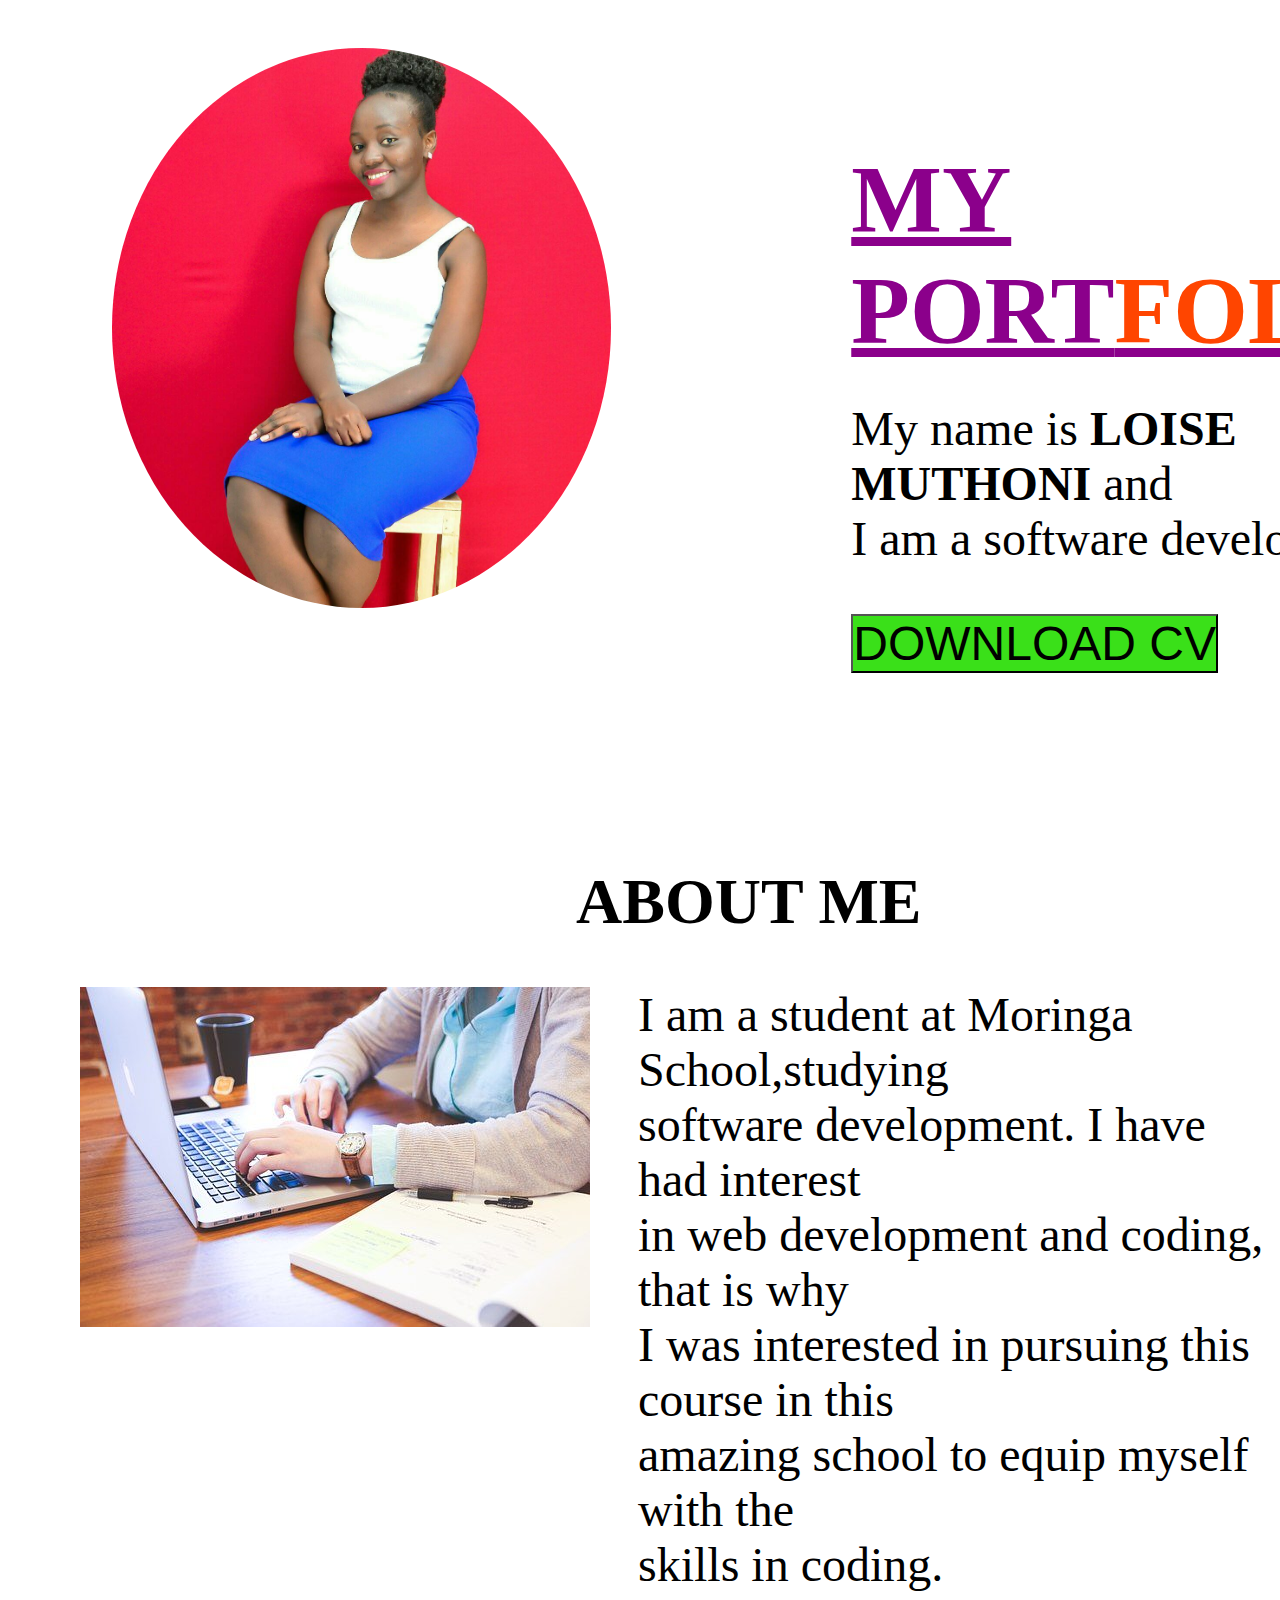
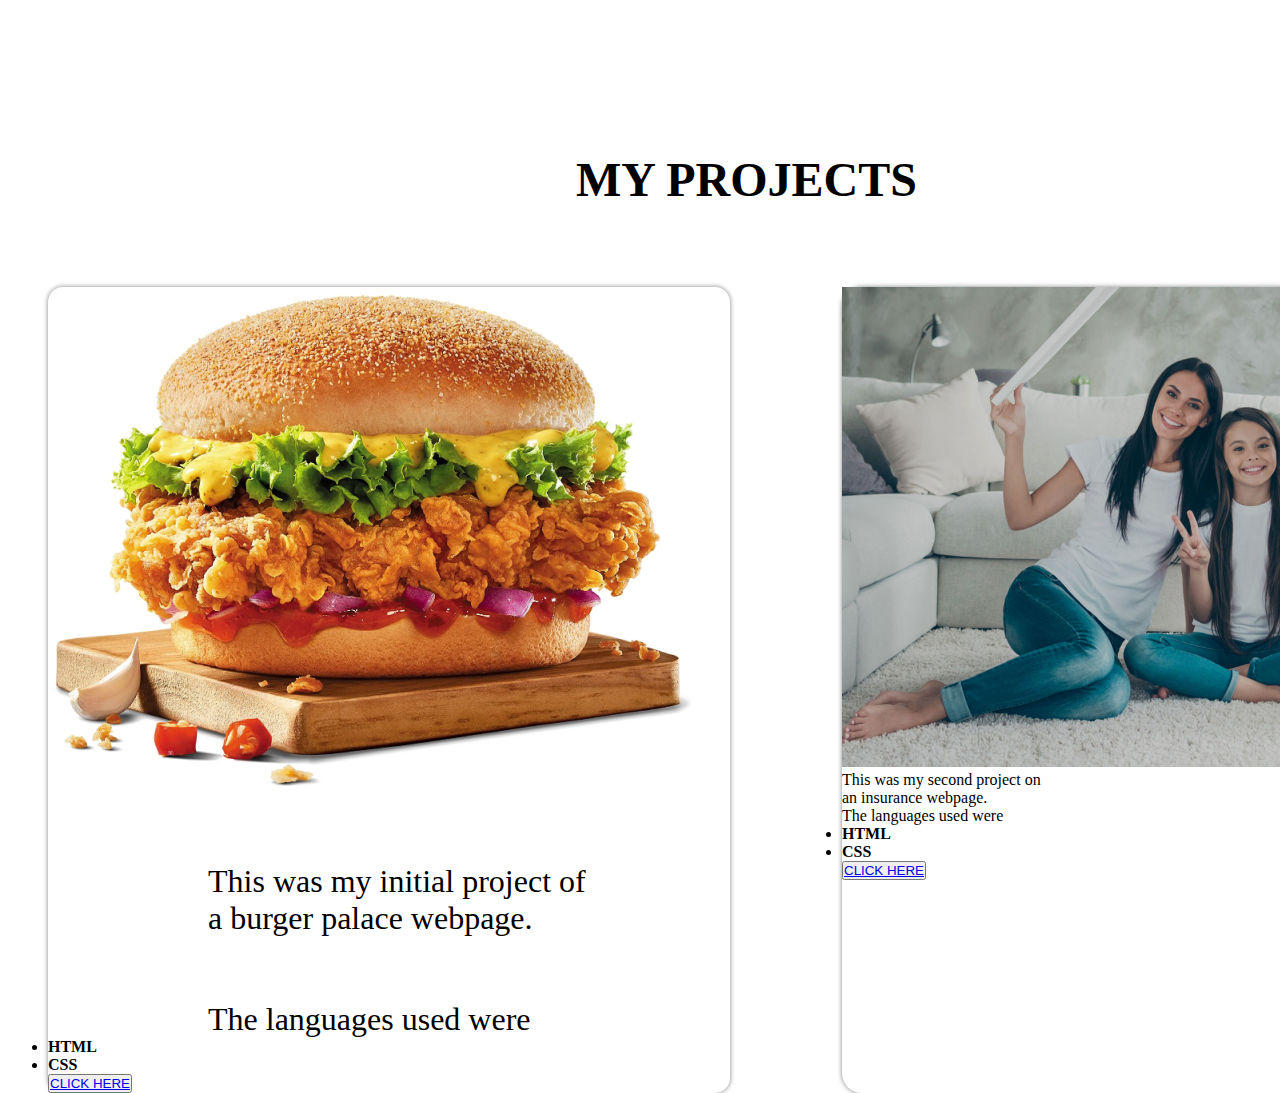
==== my.html @ 120e9151 "added a class to the link buttons" ====
<!DOCTYPE html>
<html lang="en">

<head>
    <meta charset="UTF-8">
    <meta http-equiv="X-UA-Compatible" content="IE=edge">
    <meta name="viewport" content="width=device-width, initial-scale=1.0">
    <title>My-Portfolio</title>
    <link rel="stylesheet" href="index.css">
</head>

<body>

    <div class="head">
        <div id="head1">
            <img class="p1" src="/images/fb.jpg" height="600px">
        </div>

        <div id="head2">
            <h1 class="l"><u>MY PORT<span>FOLIO</u></span></h1>
            <p>My name is <strong>LOISE MUTHONI</strong> and<br>I am a software developer!</p>
            <button class="b1"> DOWNLOAD CV</button>
        </div>
    </div>

    <div id="me1">
        <h2>ABOUT ME</h2>
    </div>

    <div class="me">
        <div id="mee">
            <img src="/images/student-849825__340.jpg">
        </div>

        <div id="me2">
            <p>I am a student at Moringa School,studying<br>software development. I have had interest<br>in web
                development and coding, that is why<br>I was interested in pursuing this course in this<br>amazing
                school to equip myself with the<br>skills in coding.</p>
        </div>

    </div>

    <div id="tin">
        <h2>MY PROJECTS</h2>
    </div>

    <div class="proj">
        <div id="proj1">
            <img src="/images/SeekPng 2.png">
            <p>This was my initial project of<br>a burger palace webpage.</p>
            <p>The languages used were</p>
            <ul>
                <li><strong>HTML</strong></li>
                <li><strong>CSS</strong></li>
            </ul>
            <button class="s"><a href="muthonimuriithi.github.io/retake1/">CLICK HERE</a></button>
        </div>
        <div id="proj2">
            <img src="/images/hero-cover.3 (copy).png" height="480px">
            <p>This was my second project on<br>an insurance webpage.</p>
            <p>The languages used were</p>
            <ul>
                <li><strong>HTML</strong></li>
                <li><strong>CSS</strong></li>
            </ul>
            <button class="ss"><a href="muthonimuriithi.github.io/week2-project/">CLICK HERE</a></button>
        </div>
    </div>







</body>

</html>
---- index.css ----
*{
    margin: 0;
    padding: 0;
}
.head{
    display: flex;
    margin-bottom: 5em;
}
.p1{
    border-radius: 50%;
    height: 35em;
    margin-left: 7em;
    margin-top: 3em;
}
#head2{
    margin-top: 3em;
    margin-left: 5em;
    font-size: 3em;
}
.l{
    margin-bottom: 35px;
    color: darkmagenta;
}
#head2 span{
    color: orangered;
}
.b1{
    background-color: rgb(58, 224, 25);
    color: black;
    font-size: 1em;
    margin-top: 1em;
}
.me{
    display: flex;
    margin-top: 3em;
    margin-left: 5em;
}
#me2{
    font-size: 3em;
    margin-left: 1em;
}
#me1 h2{
    margin-left: 9em;
    font-size: 4em;
    margin-top: 3em;
}
.proj{
    display: flex;
    padding-top: 5em;
}
#tin{
    margin-top: 5em;
    margin-left: 18em;
    font-size: 2em;
}
#proj1{
    box-shadow: 0px 0px 5px grey;
    border-radius: 15px;
    margin-right: 7em;
    margin-left: 3em;
}
#proj2{
    box-shadow: 0px 0px 5px grey;
    border-radius: 20px;  
}
#proj1 p{
    font-size: 2em;
    margin-top: 2em;
    margin-left: 5em;
}
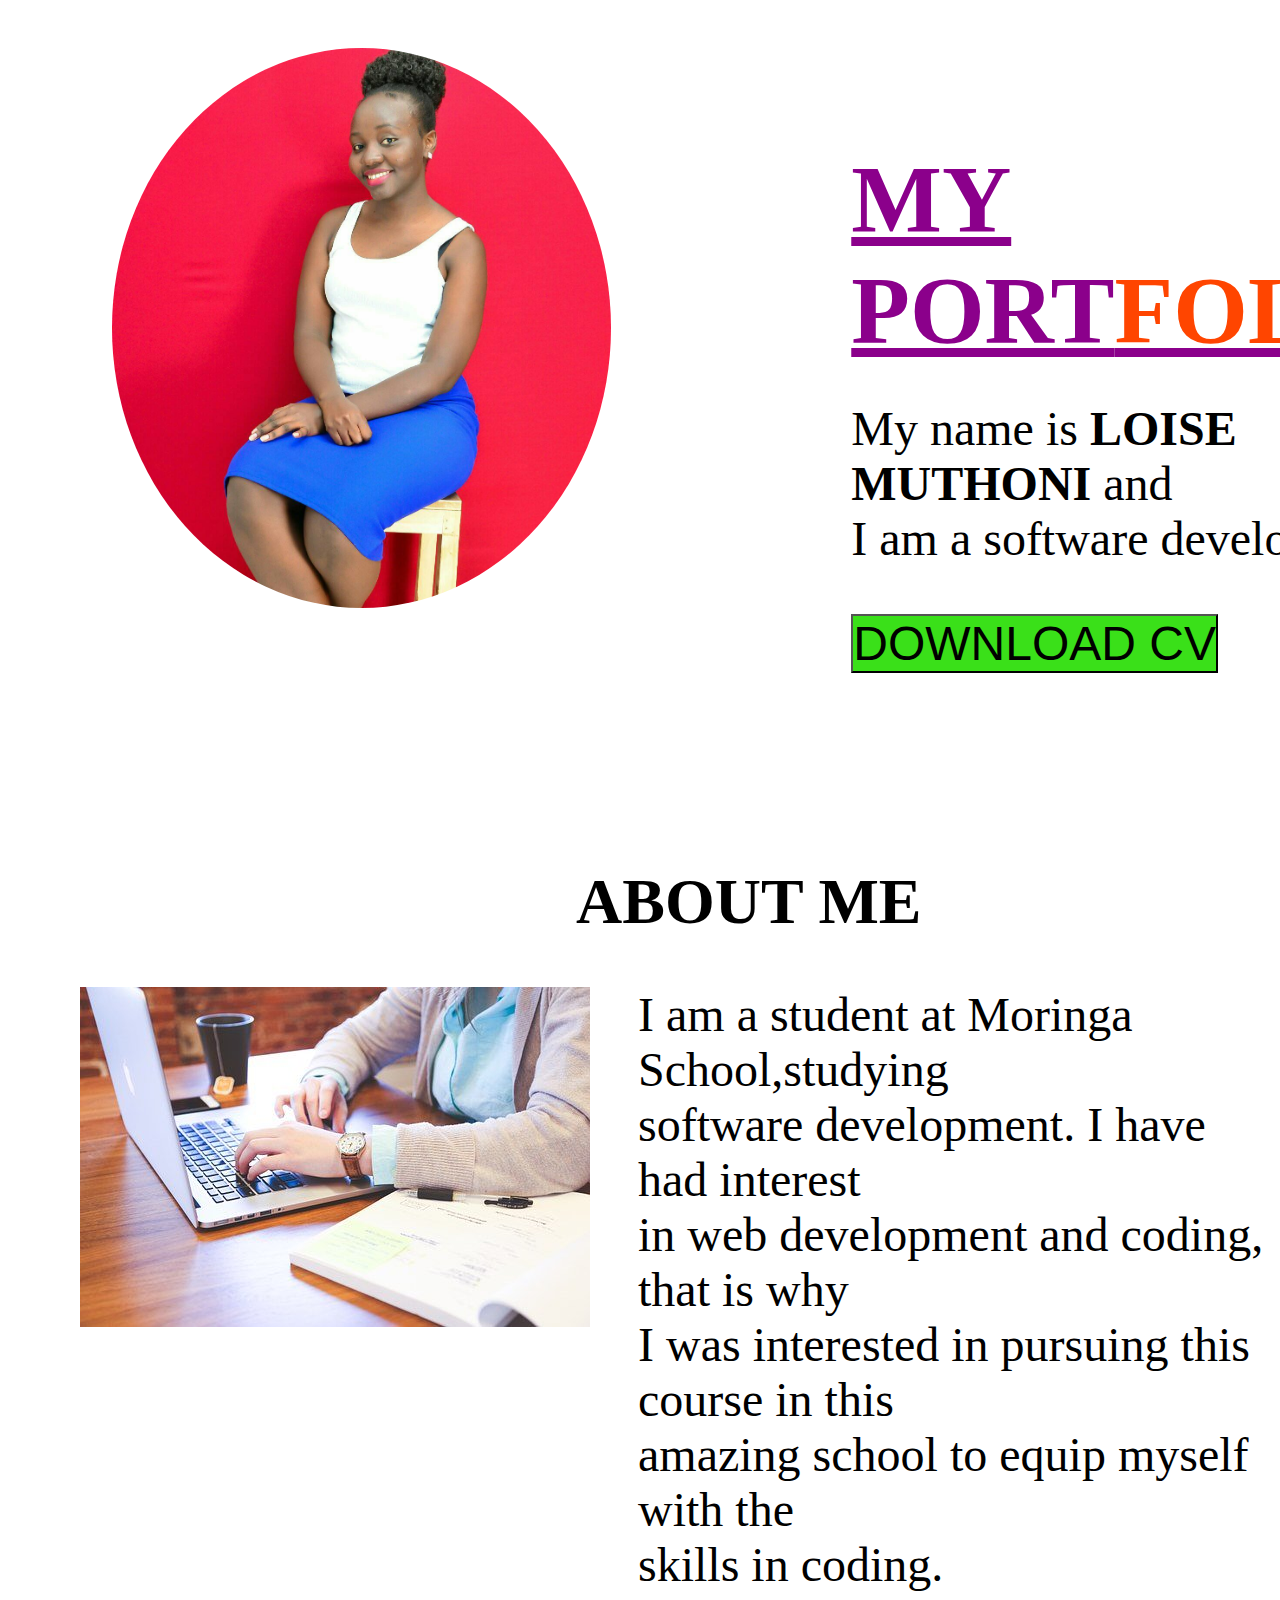
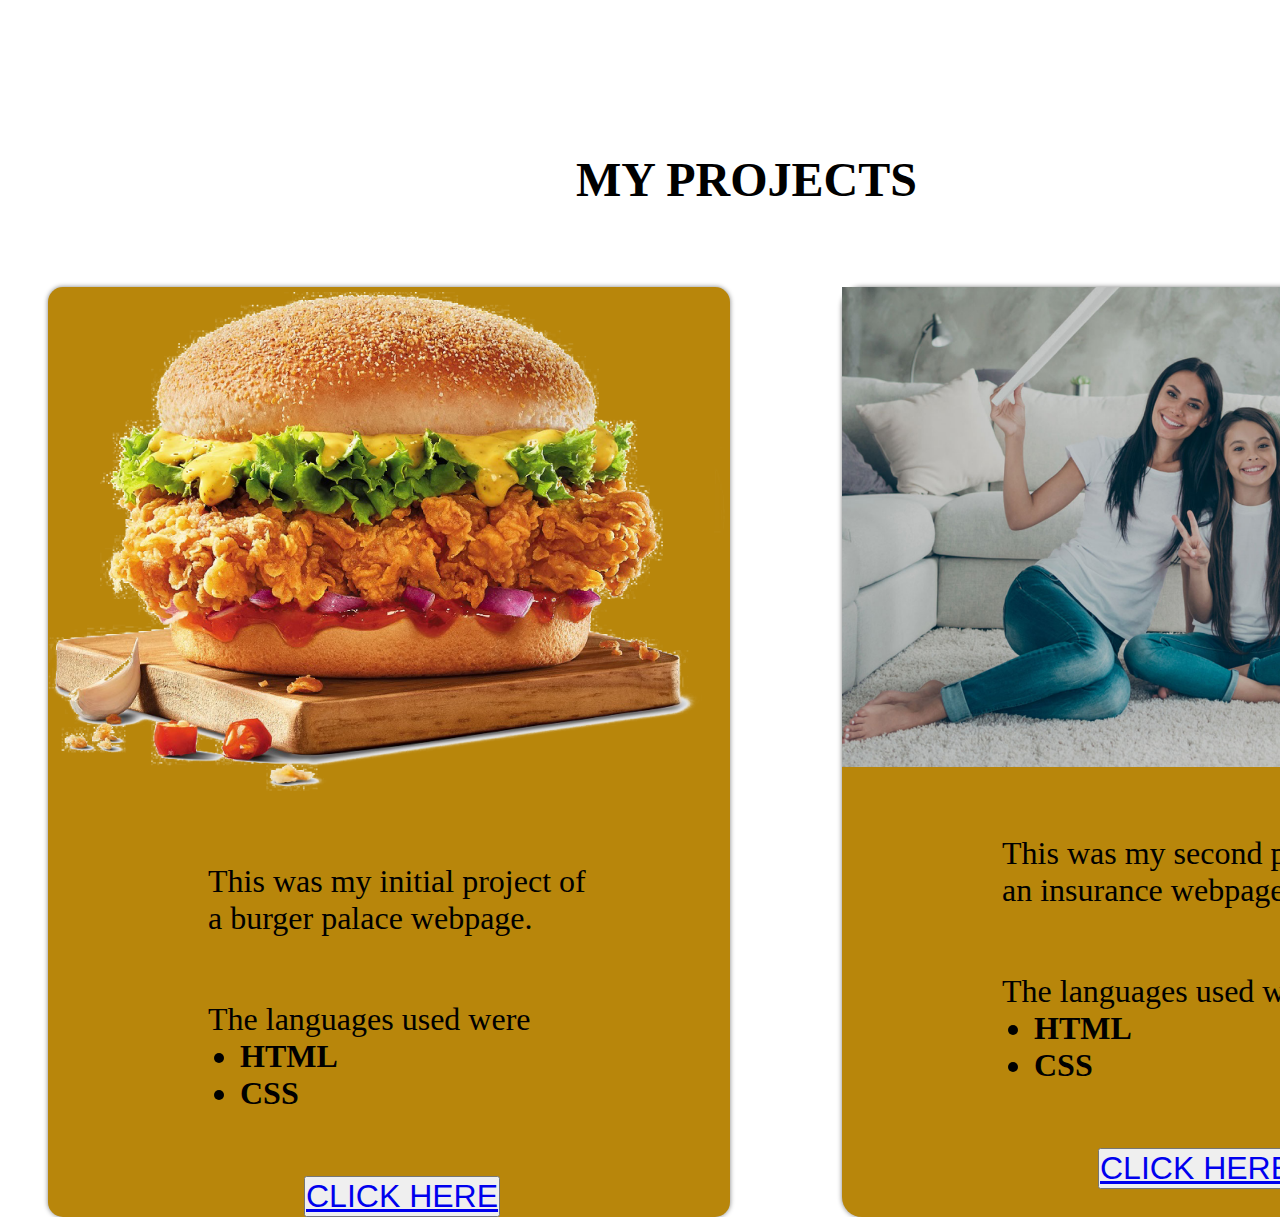
==== commit 5b4255b2: "added a class hobbs for my hobbies" ====
--- a/my.html
+++ b/my.html
@@ -53,7 +53,7 @@
                 <li><strong>HTML</strong></li>
                 <li><strong>CSS</strong></li>
             </ul>
-            <button class="s"><a href="muthonimuriithi.github.io/retake1/">CLICK HERE</a></button>
+            <button class="s"><a href="https://muthonimuriithi.github.io/Retake1/">CLICK HERE</a></button>
         </div>
         <div id="proj2">
             <img src="/images/hero-cover.3 (copy).png" height="480px">
@@ -63,8 +63,12 @@
                 <li><strong>HTML</strong></li>
                 <li><strong>CSS</strong></li>
             </ul>
-            <button class="ss"><a href="muthonimuriithi.github.io/week2-project/">CLICK HERE</a></button>
+            <button class="ss"><a href="https://muthonimuriithi.github.io/week2-project/">CLICK HERE</a></button>
         </div>
+    </div>
+
+    <div class="hobbs">
+        
     </div>
 
 
--- a/index.css
+++ b/index.css
@@ -58,15 +58,41 @@
     border-radius: 15px;
     margin-right: 7em;
     margin-left: 3em;
+    background-color: darkgoldenrod;
 }
 #proj2{
     box-shadow: 0px 0px 5px grey;
-    border-radius: 20px;  
+    border-radius: 20px; 
+    background-color: darkgoldenrod; 
 }
 #proj1 p{
     font-size: 2em;
     margin-top: 2em;
     margin-left: 5em;
 }
+#proj2 p{
+    font-size: 2em;
+    margin-top: 2em;
+    margin-left: 5em;
+}
+#proj1 li{
+    font-size: 2em;
+    margin-left: 6em;
+}
+.s{
+    margin-left: 8em;
+    font-size: 2em;
+    margin-top: 2em;
+
+}
+#proj2 li{
+    font-size: 2em;
+    margin-left: 6em;
+}
+.ss{
+    margin-left: 8em;
+    font-size: 2em;
+    margin-top: 2em;  
+}
 
 
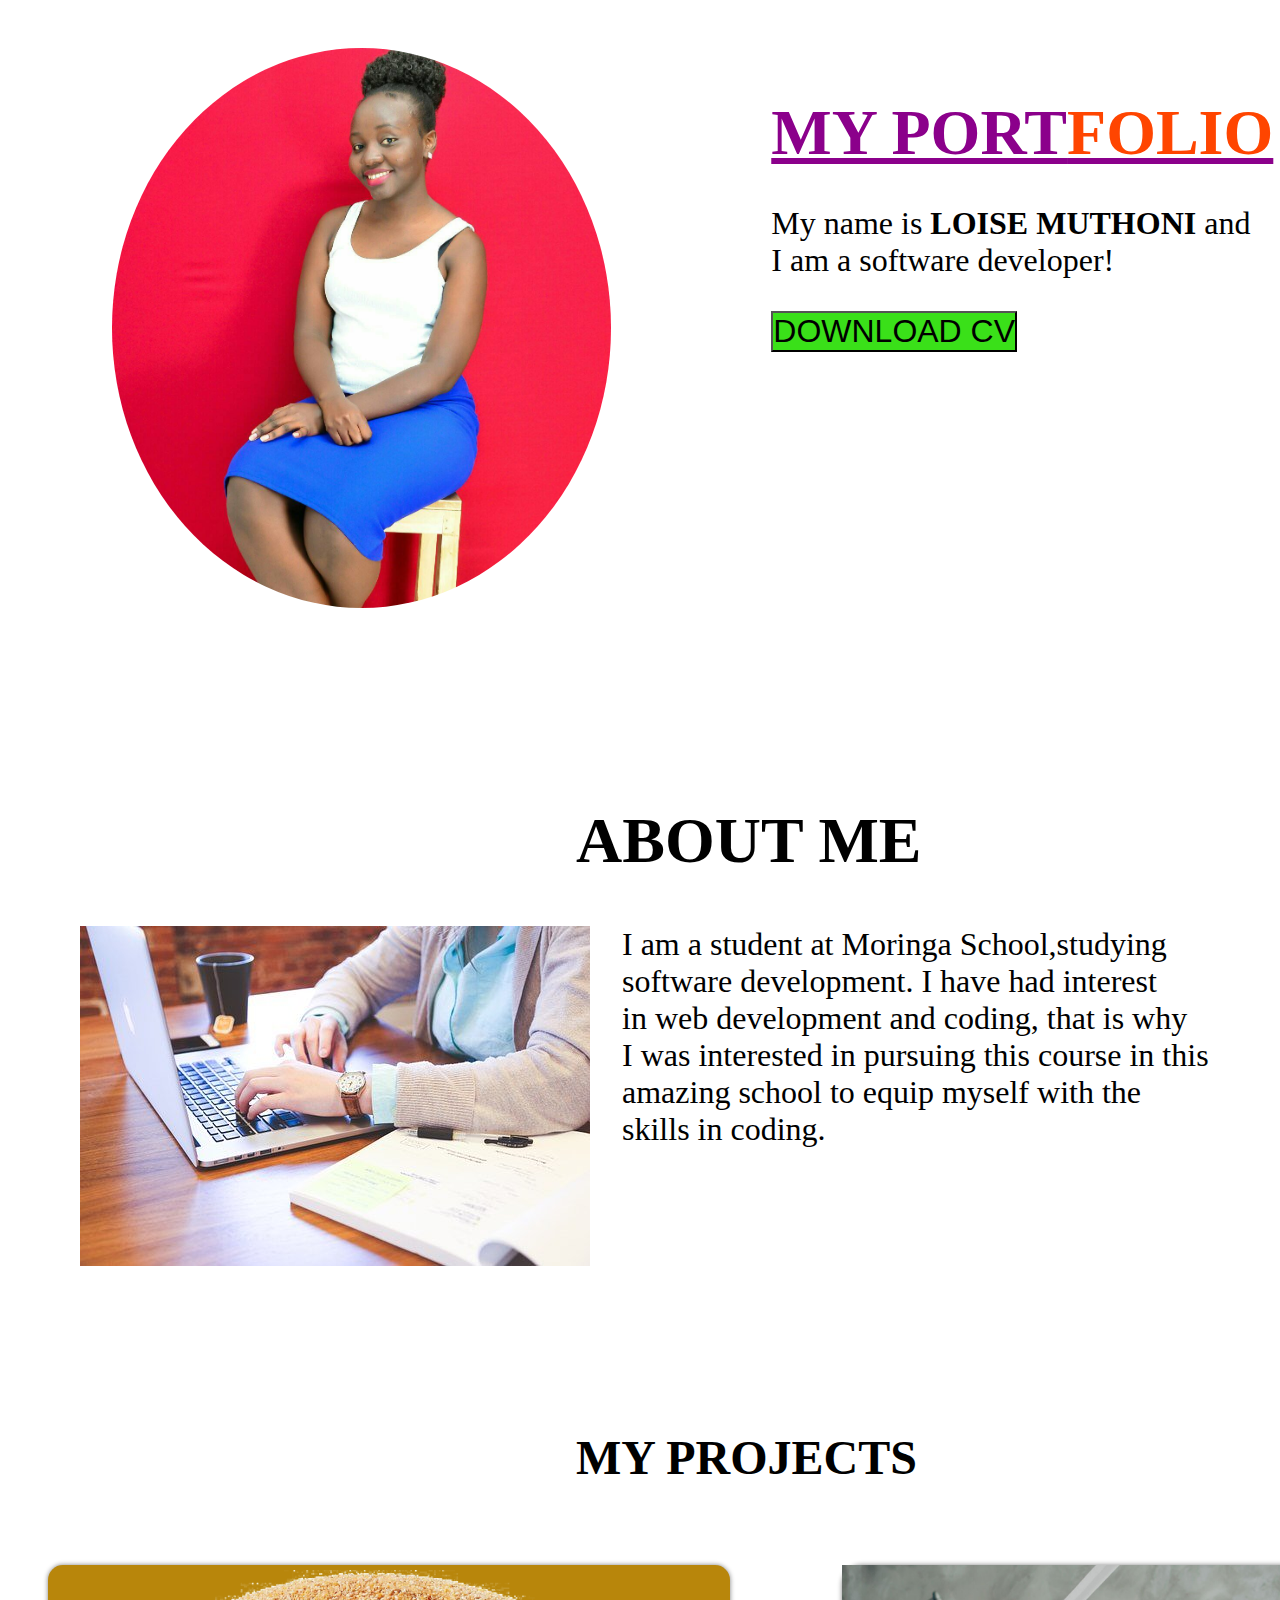
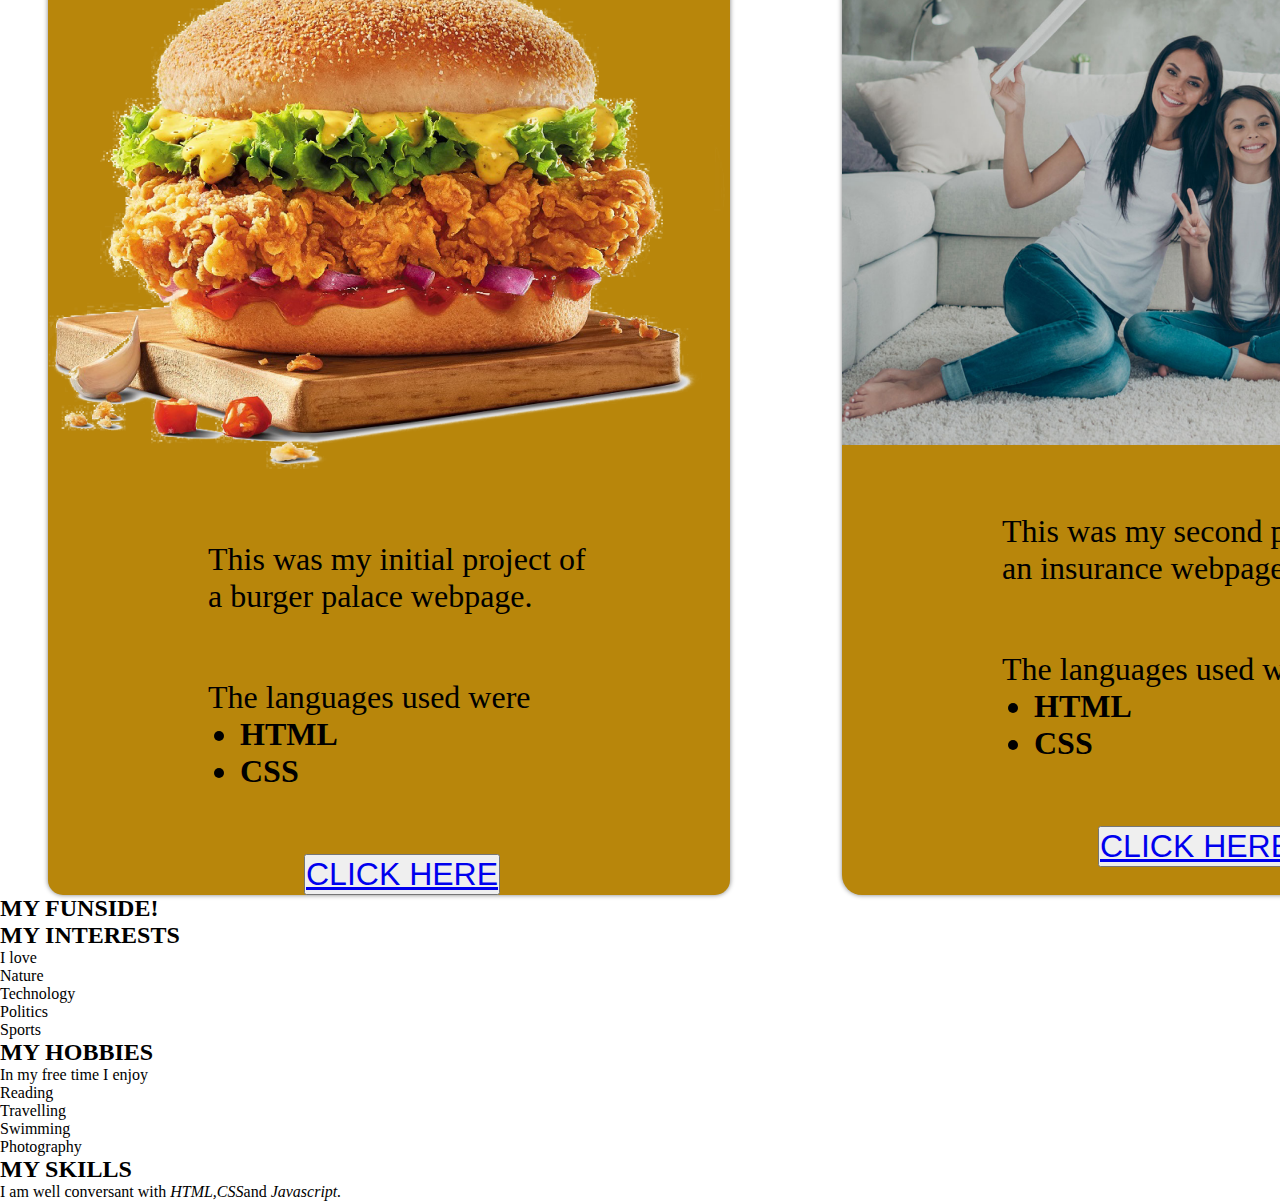
==== commit f382c411: "added id to my hobbies and skills" ====
--- a/my.html
+++ b/my.html
@@ -67,8 +67,42 @@
         </div>
     </div>
 
+    <div class="fun">
+        <h2><strong>MY FUN<span>SIDE!</span></strong></h2>
+    </div>
+
     <div class="hobbs">
-        
+        <div id="A">
+            <h2><strong>MY INTERESTS</strong></h2>
+            <p>I love</p>
+            <ul>
+                <li>Nature</li>
+                <li>Technology</li>
+                <li>Politics</li>
+                <li>Sports</li>
+            </ul>
+        </div>
+
+        <div id="B">
+            <h2><strong>MY HOBBIES</strong></h2>
+            <p>In my free time I enjoy</p>
+            <ol>
+                
+                <li>Reading</li>
+                <li>Travelling</li>
+                <li>Swimming</li>
+                <li>Photography</li>
+            </ol>
+        </div>
+
+        <div id="C">
+            <h2><strong>MY SKILLS</strong></h2>
+            <p>I am well conversant with <em>HTML,CSS</em>and <em>Javascript.</em></p>
+            
+
+        </div>
+
+
     </div>
 
 
--- a/index.css
+++ b/index.css
@@ -15,7 +15,7 @@
 #head2{
     margin-top: 3em;
     margin-left: 5em;
-    font-size: 3em;
+    font-size: 2em;
 }
 .l{
     margin-bottom: 35px;
@@ -36,7 +36,7 @@
     margin-left: 5em;
 }
 #me2{
-    font-size: 3em;
+    font-size: 2em;
     margin-left: 1em;
 }
 #me1 h2{
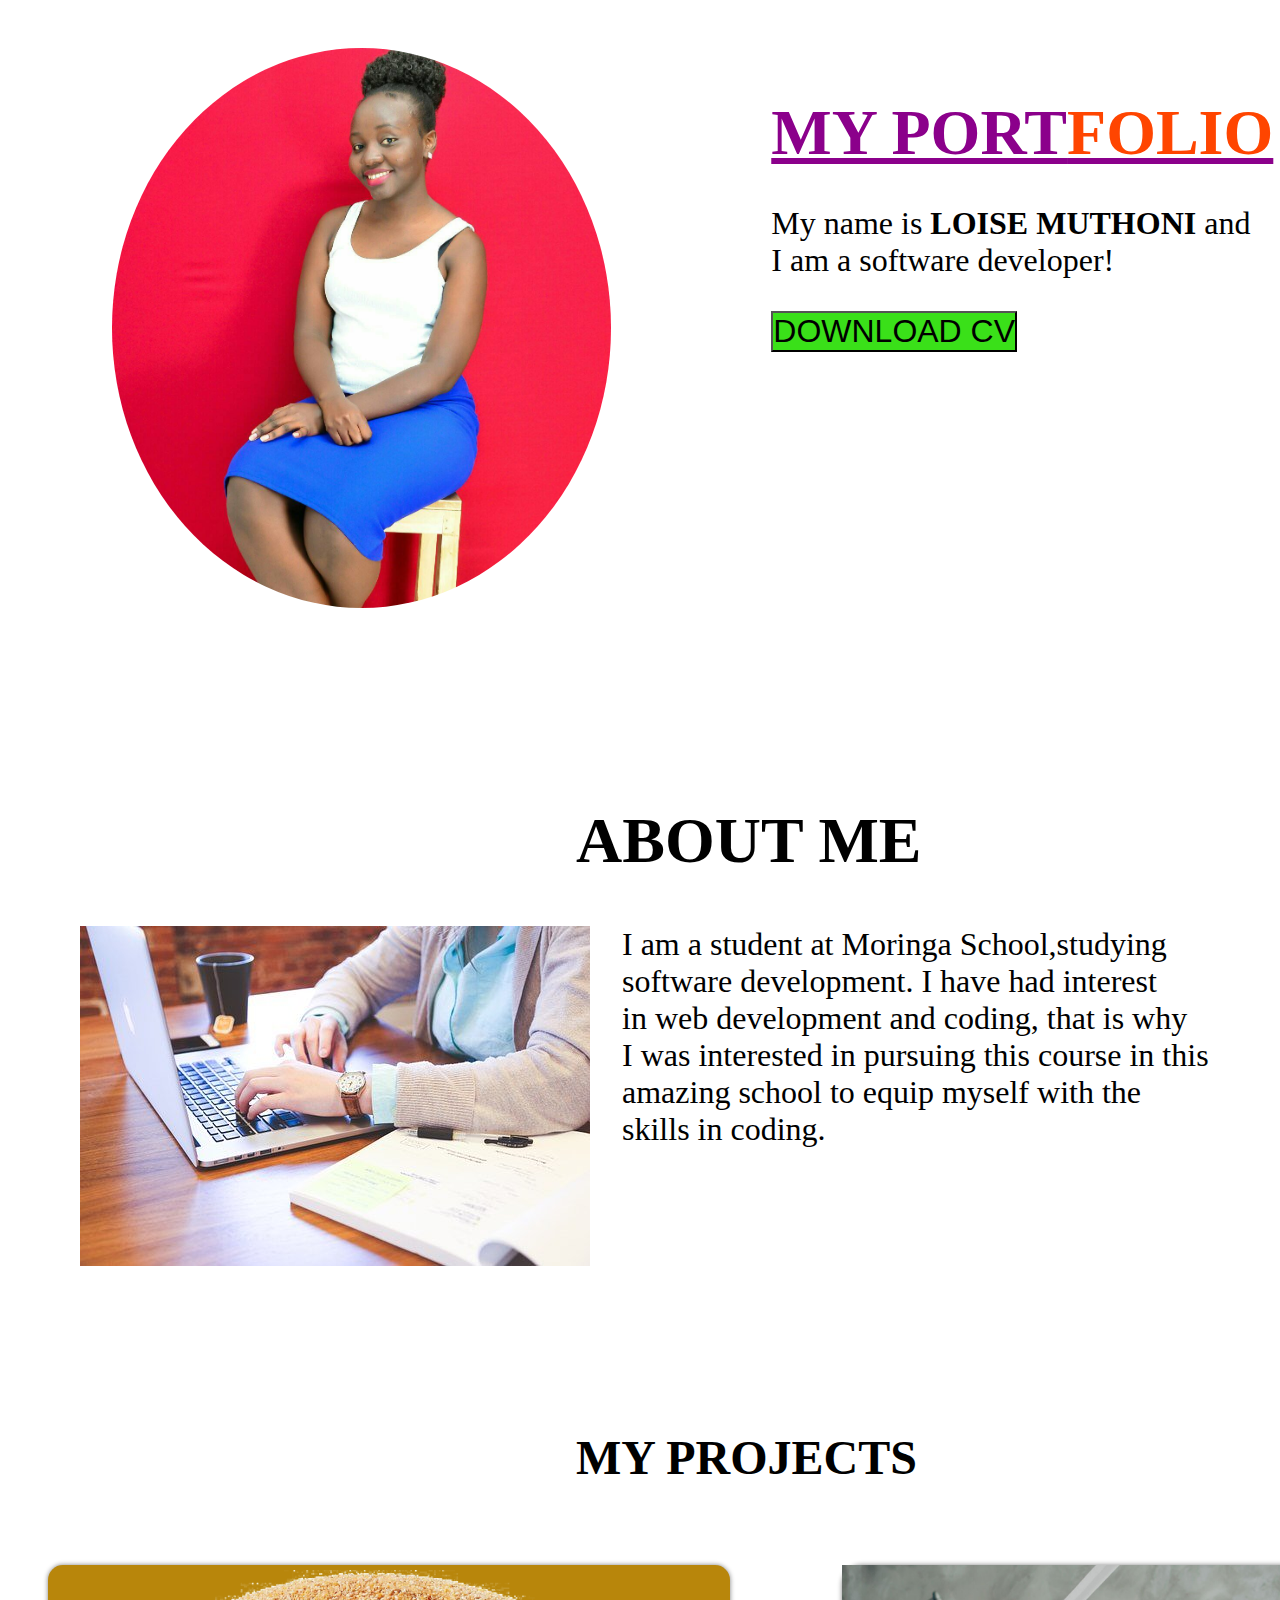
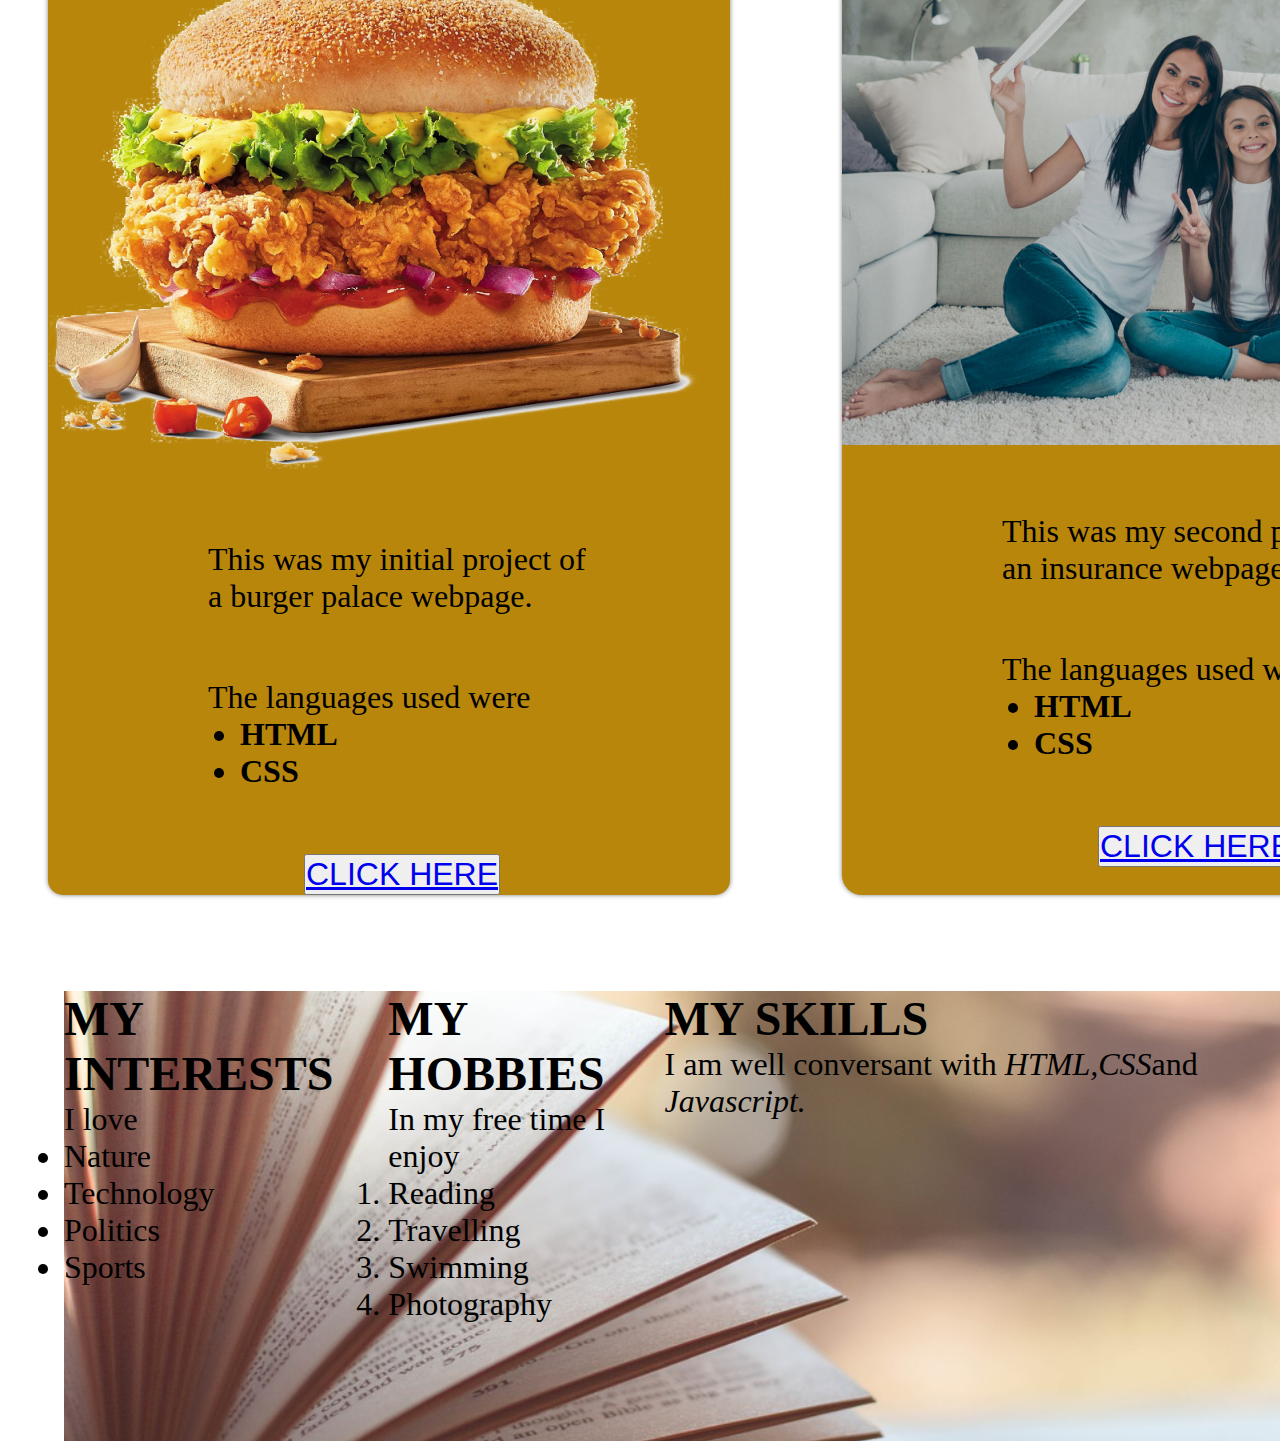
==== commit 53776f1d: "added div id to my skills and hobbies" ====
--- a/my.html
+++ b/my.html
@@ -67,9 +67,7 @@
         </div>
     </div>
 
-    <div class="fun">
-        <h2><strong>MY FUN<span>SIDE!</span></strong></h2>
-    </div>
+    
 
     <div class="hobbs">
         <div id="A">
@@ -98,7 +96,7 @@
         <div id="C">
             <h2><strong>MY SKILLS</strong></h2>
             <p>I am well conversant with <em>HTML,CSS</em>and <em>Javascript.</em></p>
-            
+
 
         </div>
 
--- a/index.css
+++ b/index.css
@@ -94,5 +94,21 @@
     font-size: 2em;
     margin-top: 2em;  
 }
+.hobbs{
+    display: flex;
+    font-size: 2em;
+    justify-content: space-between;
+    margin-top: 3em;
+    margin-left: 2em;
+}
+.hobbs{
+    background-image: url("/images/hobbies.jpg");
+    background-repeat: no-repeat;
+    background-position: center;
+    background-size: cover;
+    background-blend-mode: darken;
+    height: 50vh;
+}
 
 
+
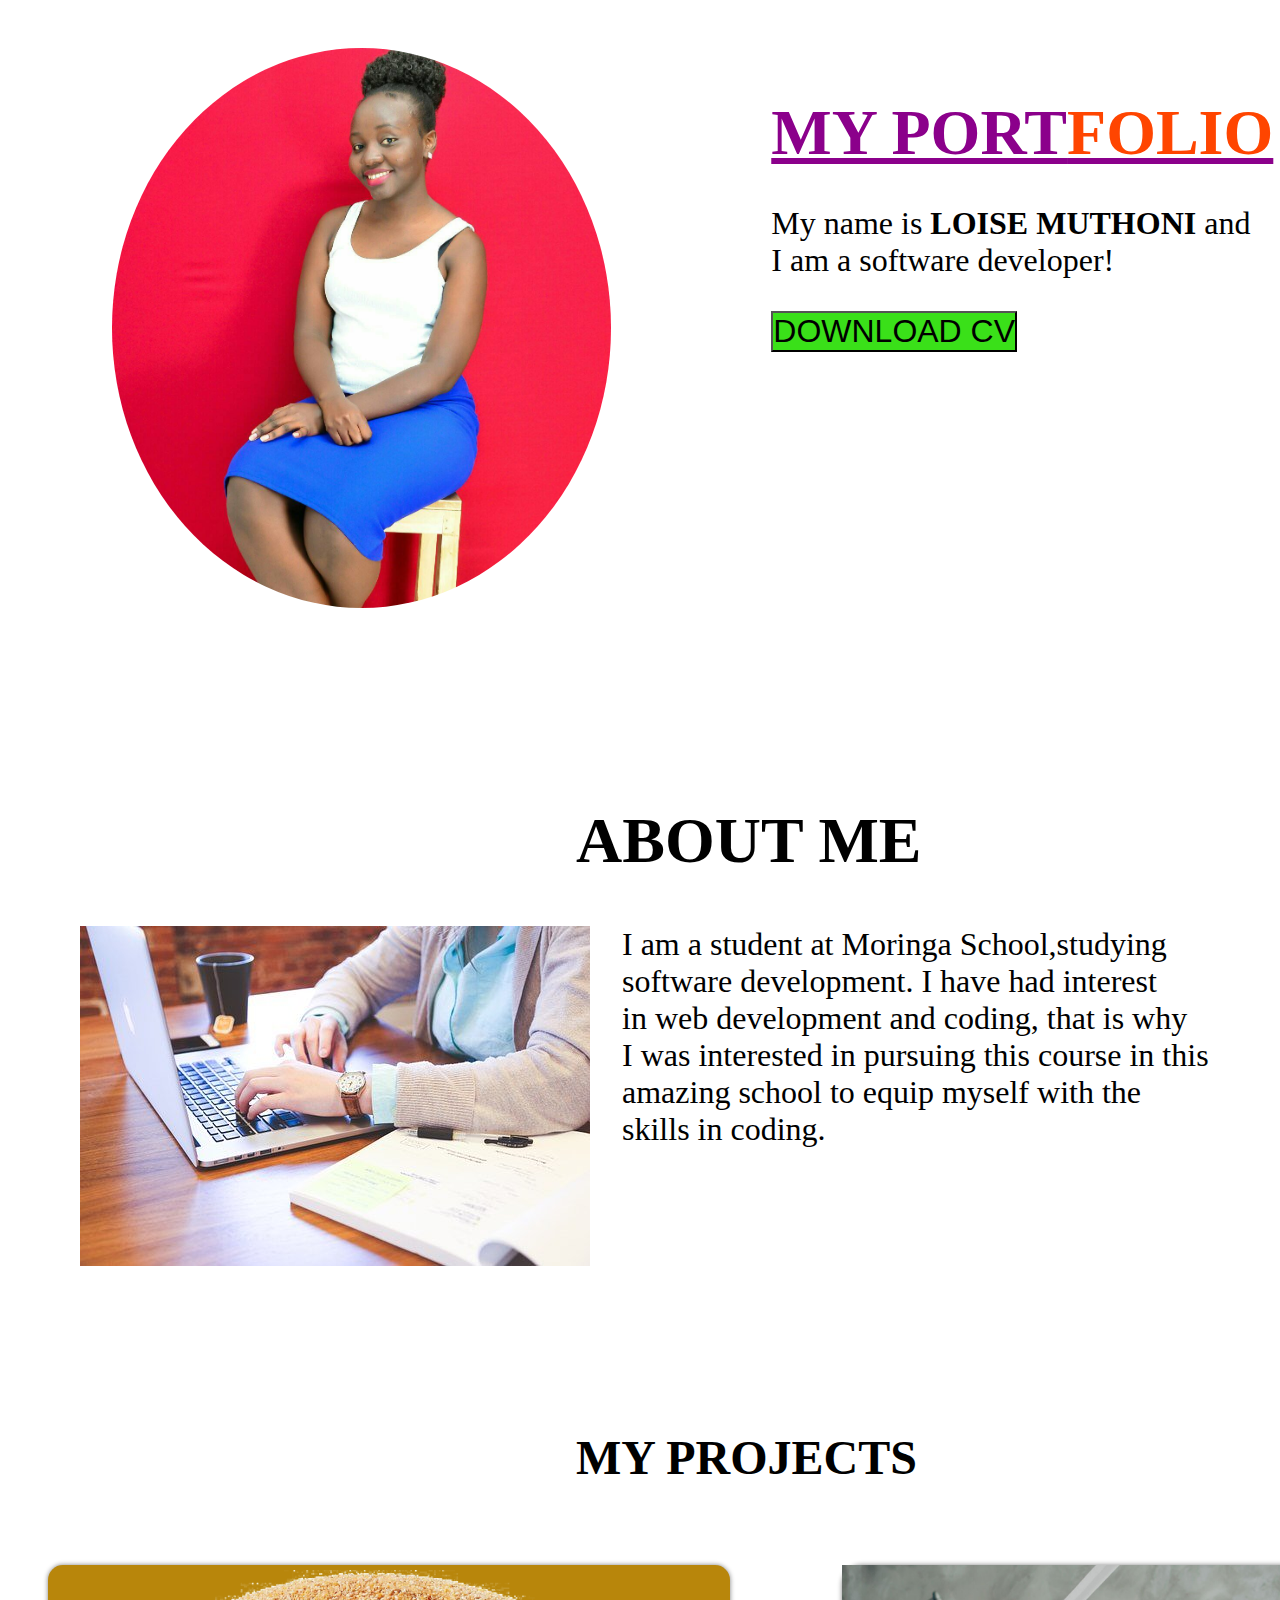
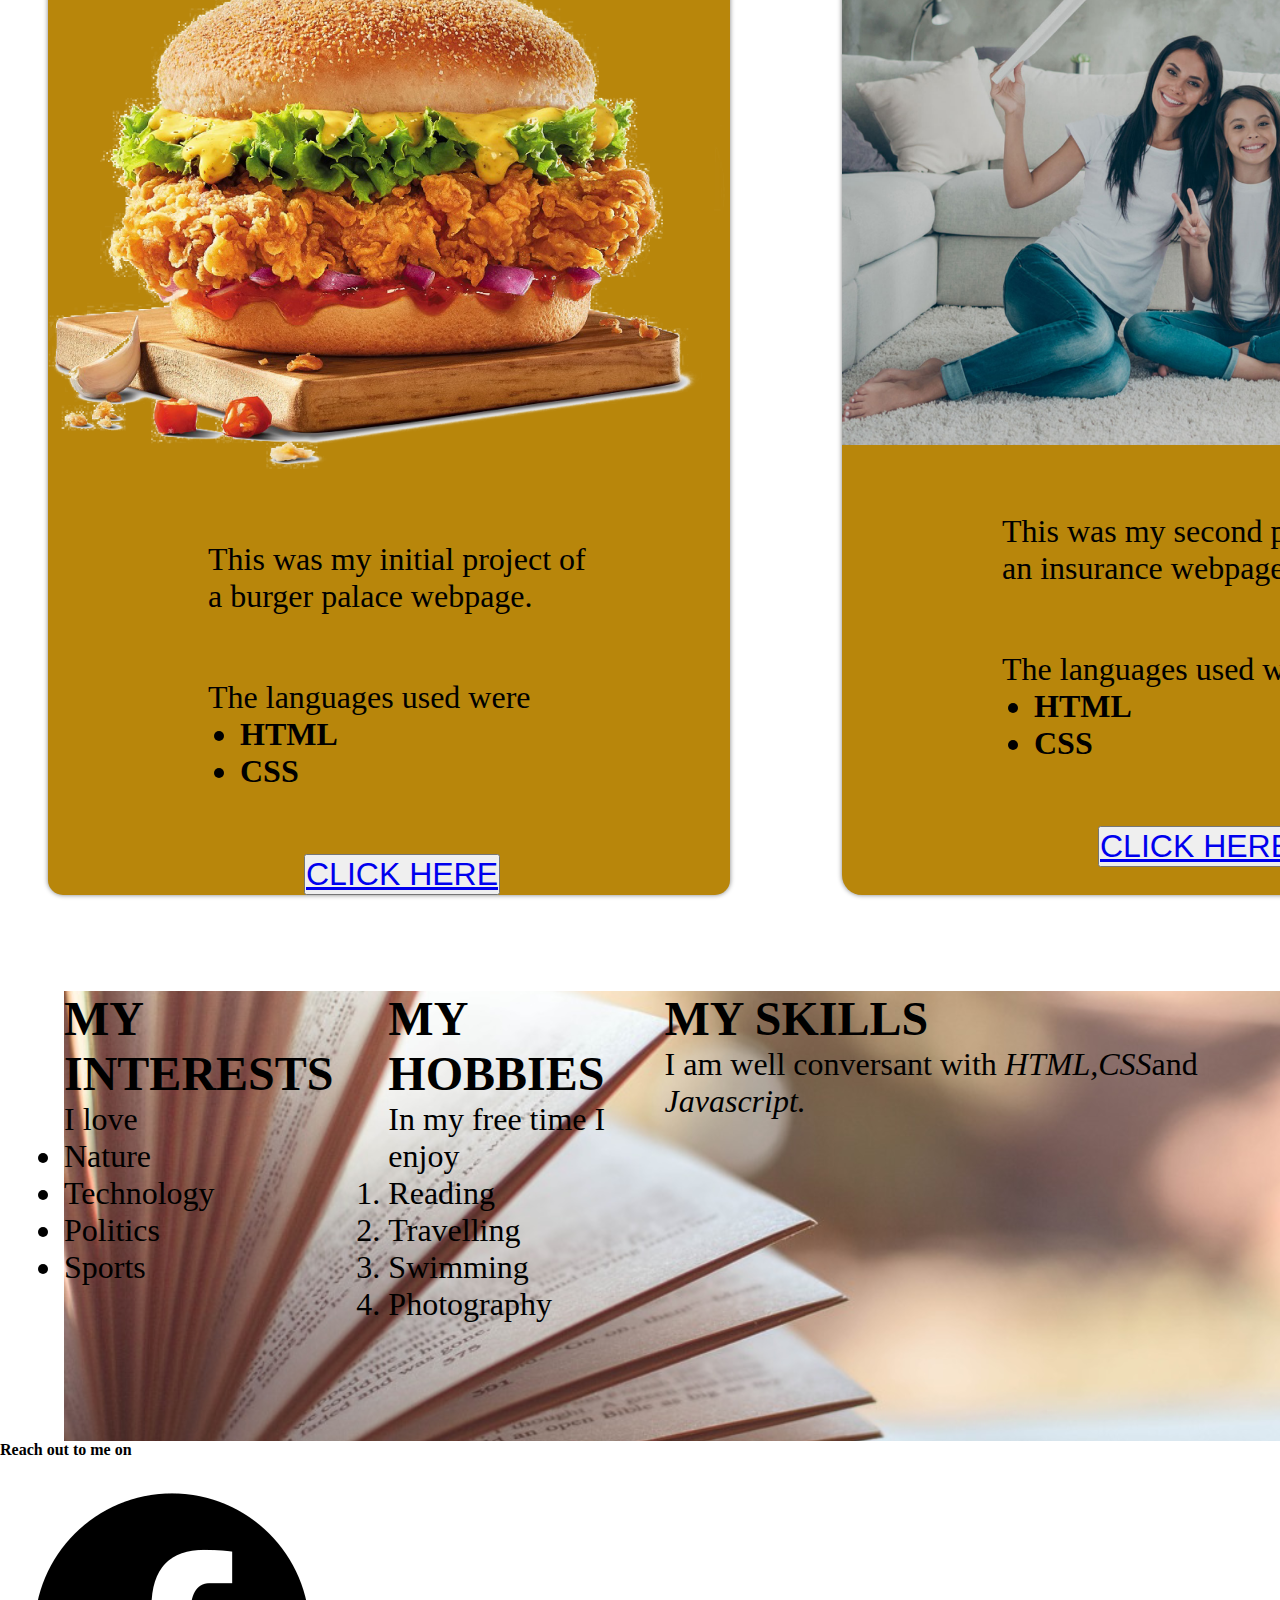
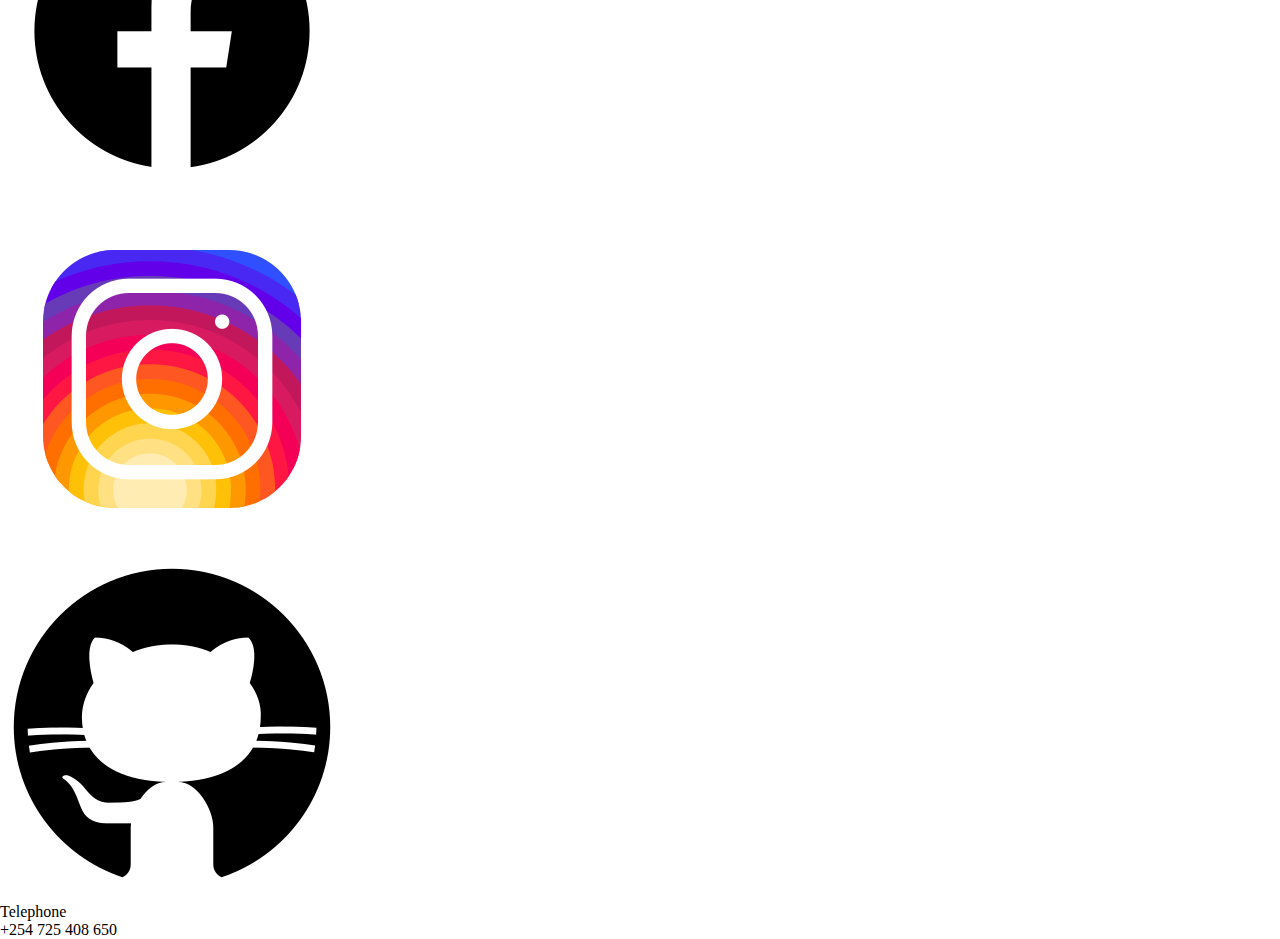
==== commit 5ad24375: "added class footer for my contacts" ====
--- a/my.html
+++ b/my.html
@@ -67,7 +67,7 @@
         </div>
     </div>
 
-    
+
 
     <div class="hobbs">
         <div id="A">
@@ -85,7 +85,7 @@
             <h2><strong>MY HOBBIES</strong></h2>
             <p>In my free time I enjoy</p>
             <ol>
-                
+
                 <li>Reading</li>
                 <li>Travelling</li>
                 <li>Swimming</li>
@@ -96,12 +96,28 @@
         <div id="C">
             <h2><strong>MY SKILLS</strong></h2>
             <p>I am well conversant with <em>HTML,CSS</em>and <em>Javascript.</em></p>
+        </div>
+    </div>
+
+    <div class="footer">
+        <p><strong>Reach out to me on</strong></p>
+        <div id="fb">
+            <img src="/images/facebook-new.png">
+        </div>
+        <div id="inst">
+            <img src="/images/instagram-new--v1.png">
+        </div>
+        <div id="git">
+            <img src="/images/github.png">
+        </div>
+        <div id="cont">
+            <p>Telephone</p>
+            <p>+254 725 408 650</p>
+        </div>
+    </div>
 
 
-        </div>
 
-
-    </div>
 
 
 
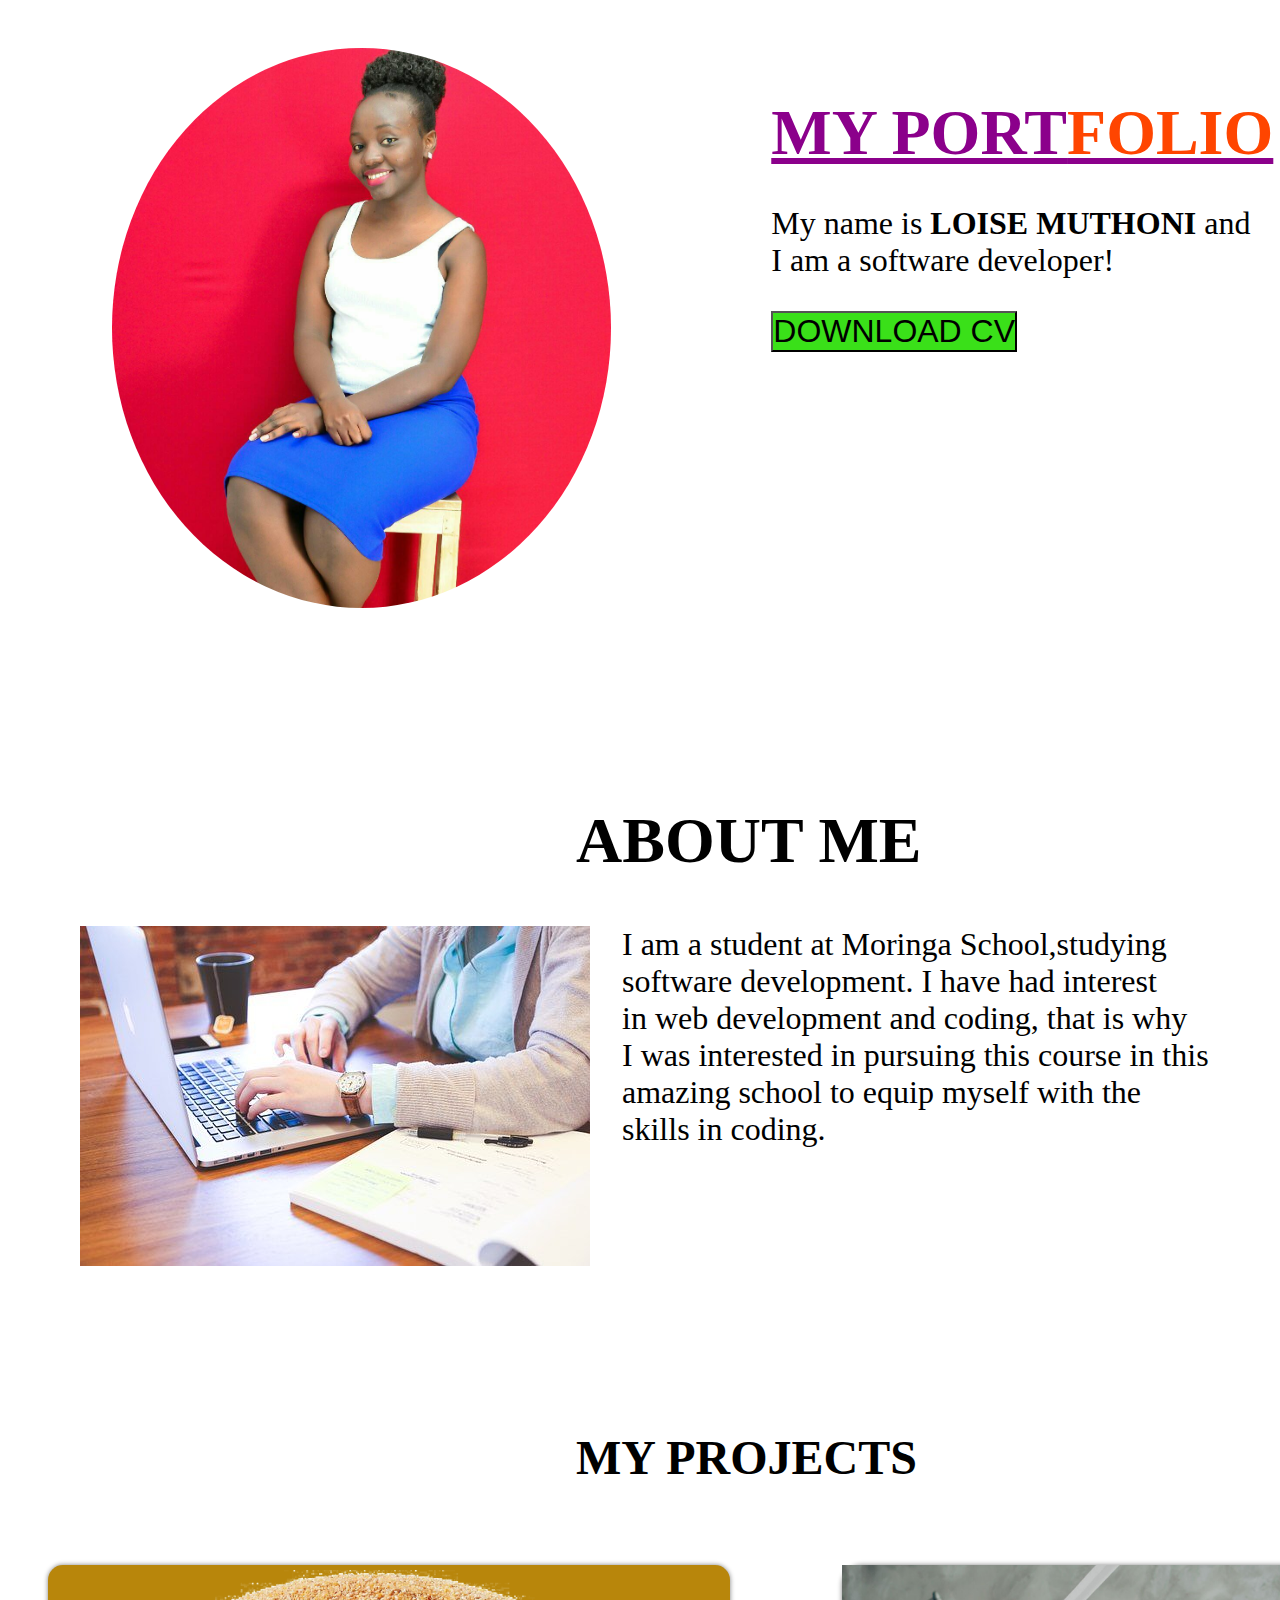
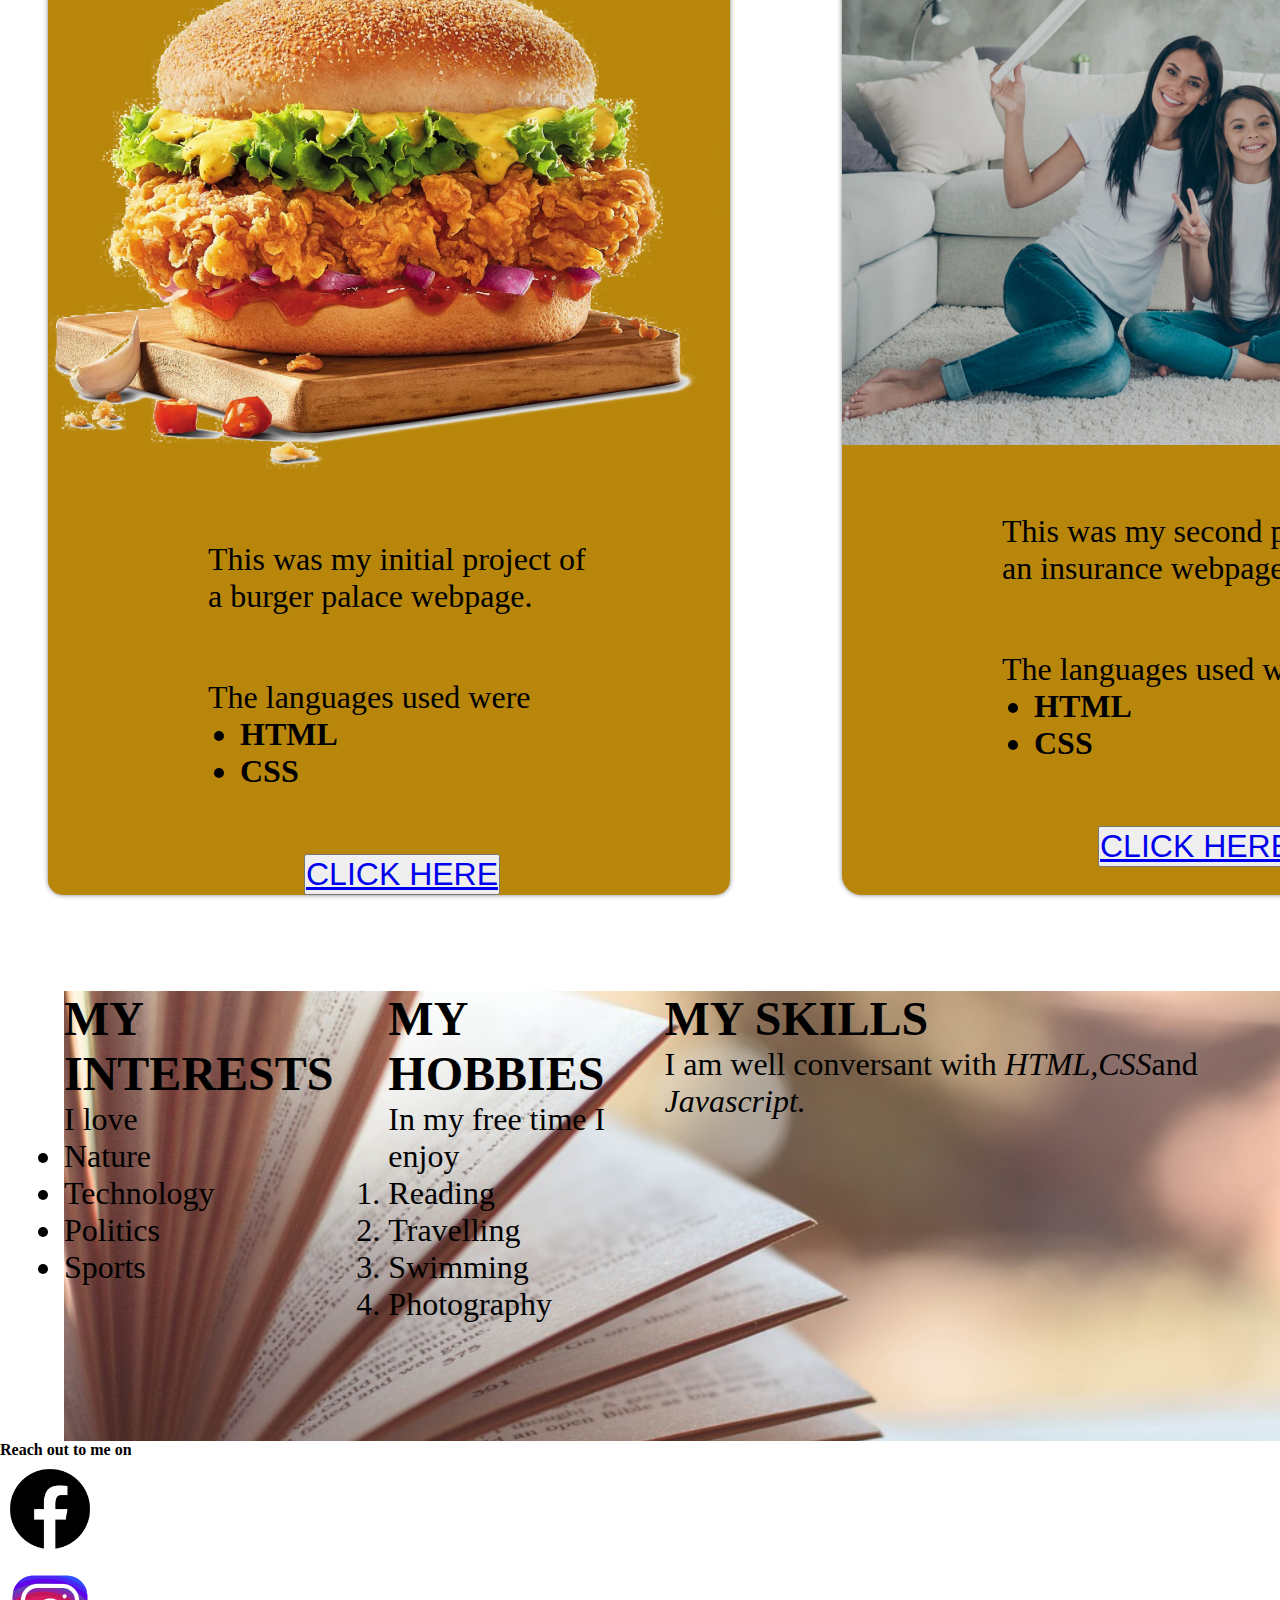
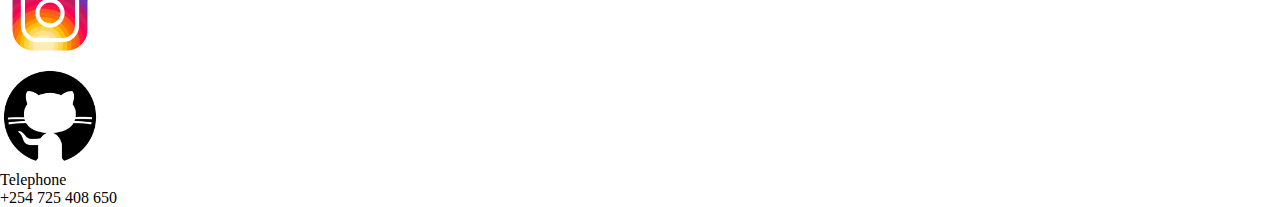
==== commit 8caabbe0: "added height to the icon images for footer" ====
--- a/my.html
+++ b/my.html
@@ -102,13 +102,13 @@
     <div class="footer">
         <p><strong>Reach out to me on</strong></p>
         <div id="fb">
-            <img src="/images/facebook-new.png">
+            <img src="/images/facebook-new.png" height="100px">
         </div>
         <div id="inst">
-            <img src="/images/instagram-new--v1.png">
+            <img src="/images/instagram-new--v1.png" height="100px">
         </div>
         <div id="git">
-            <img src="/images/github.png">
+            <img src="/images/github.png" height="100px">
         </div>
         <div id="cont">
             <p>Telephone</p>
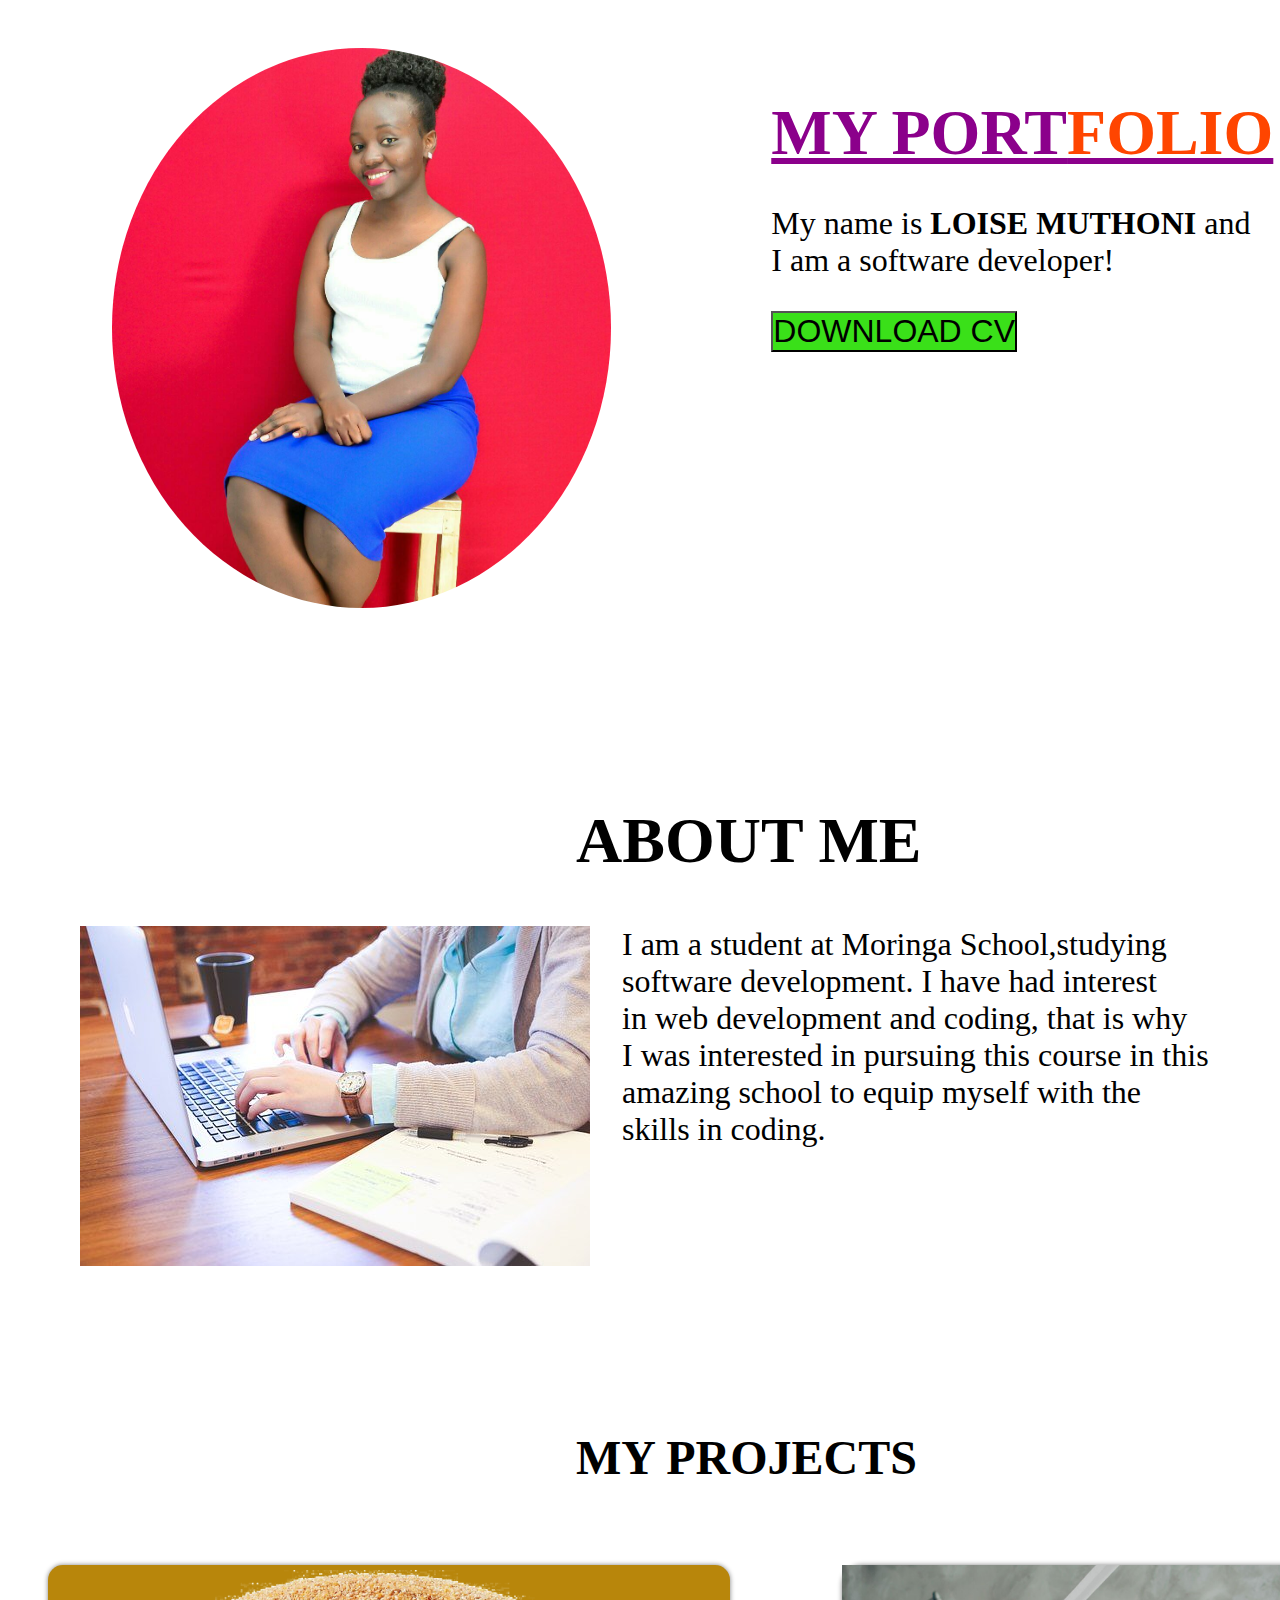
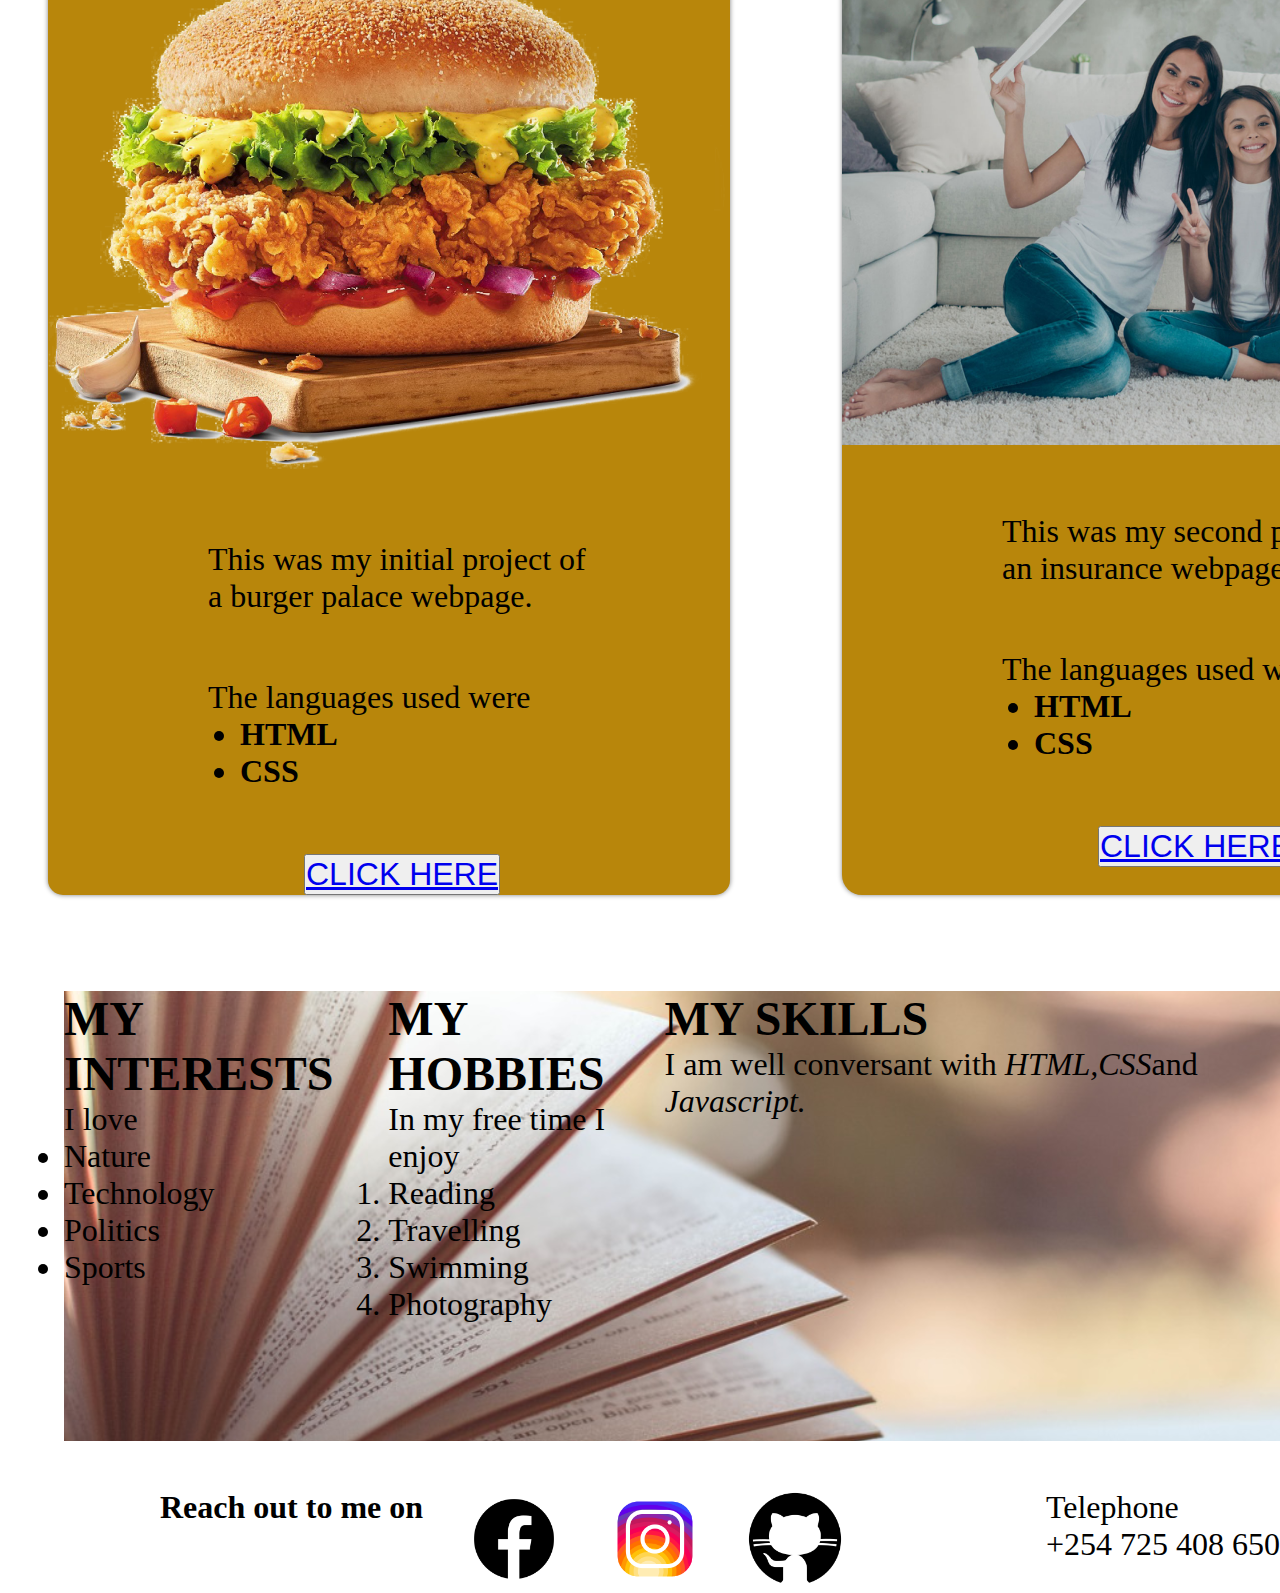
==== commit 03c49c26: "added div class whole" ====
--- a/my.html
+++ b/my.html
@@ -10,6 +10,7 @@
 </head>
 
 <body>
+    <div class="whole">
 
     <div class="head">
         <div id="head1">
@@ -115,6 +116,7 @@
             <p>+254 725 408 650</p>
         </div>
     </div>
+</div>
 
 
 
--- a/index.css
+++ b/index.css
@@ -109,6 +109,16 @@
     background-blend-mode: darken;
     height: 50vh;
 }
+.footer{
+    display: flex;
+    justify-content: space-between;
+    margin-top: 3em;
+}
+.footer p{
+    font-size: 2em;
+    margin-left: 5em;
+}
 
 
 
+
